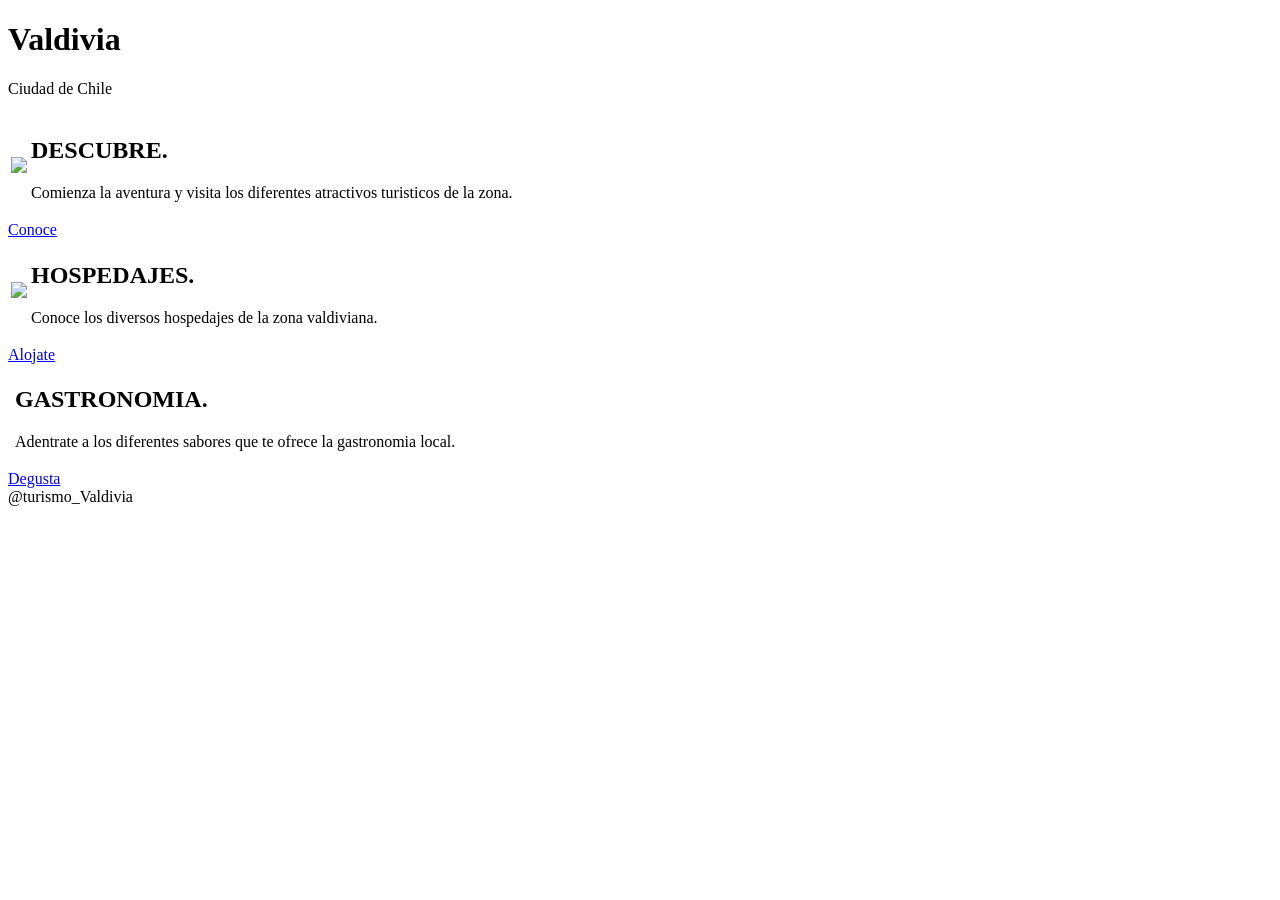
==== Desafio 2/index.html @ 2f35ba6c "se agrega al portafolio el trabajo de Flexbox" ====
<!DOCTYPE html>
<html lang="es">
<head>
    <meta charset="UTF-8">
    <meta name="viewport" content="width=device-width, initial-scale=1.0">
    <link rel="stylesheet" href="styles.css">
    <title>Document</title>
 <link rel="stylesheet" href="/assets/css/styles.css">
</head>
<body>
    <!--Banner-->
    <div class="banner">
        <h1>Valdivia</h1> 
        <p>Ciudad de Chile</p> </div>
 <!--Secciones-->   
        <div class="secciones"
    ><!DOCTYPE html>
<html lang="es">
<head>
    <meta charset="UTF-8">
    <meta name="viewport" content="width=device-width, initial-scale=1.0">
    <title>Document</title>
</head>
<body>
        <div class="descubre"><table>
                <tr>
                    <td>
                        <img src="/assets/img/turismo.jpg" class="imagen">
                    </td>
                    <td>
                        <h2>DESCUBRE.</h2>
                        <p>Comienza la aventura y visita los diferentes atractivos turisticos de la zona.</p>
                      
                    </td>
                </tr>
            </table>
             <a href="/conoce.html" target="_blank">Conoce</a>

        
    
    
    </div>
    <div class="hospedaje"><table>
                <tr>
                    <td>
                        <img src="/assets/img/casa.jpg" class="imagen">
                    </td>
                    <td>
                        <h2>HOSPEDAJES.</h2>
                        <p>Conoce los diversos hospedajes de la zona valdiviana.</p>
                      
                    </td>
                </tr>
            </table>
            <a href="/aloja.html" target="_blank">Alojate</a>
        
        
     
            
        </div>

     <div class="gastronomia"><table>
                <tr>
                    <td>
                        <img src="/assets/img/Gastronomia.png" class="imagen" alt=""> 
                    </td>
                    <td>
                        <h2>GASTRONOMIA.</h2>
                        <p>Adentrate a los diferentes sabores que te ofrece la gastronomia local.</p>
                    </td>
                </tr>
            </table>
            <a href="/degusta.html" target="_blank">Degusta</a>
</div>
</body>
</html></div>
<footer class="redes">@turismo_Valdivia</footer>
</body>
</html>
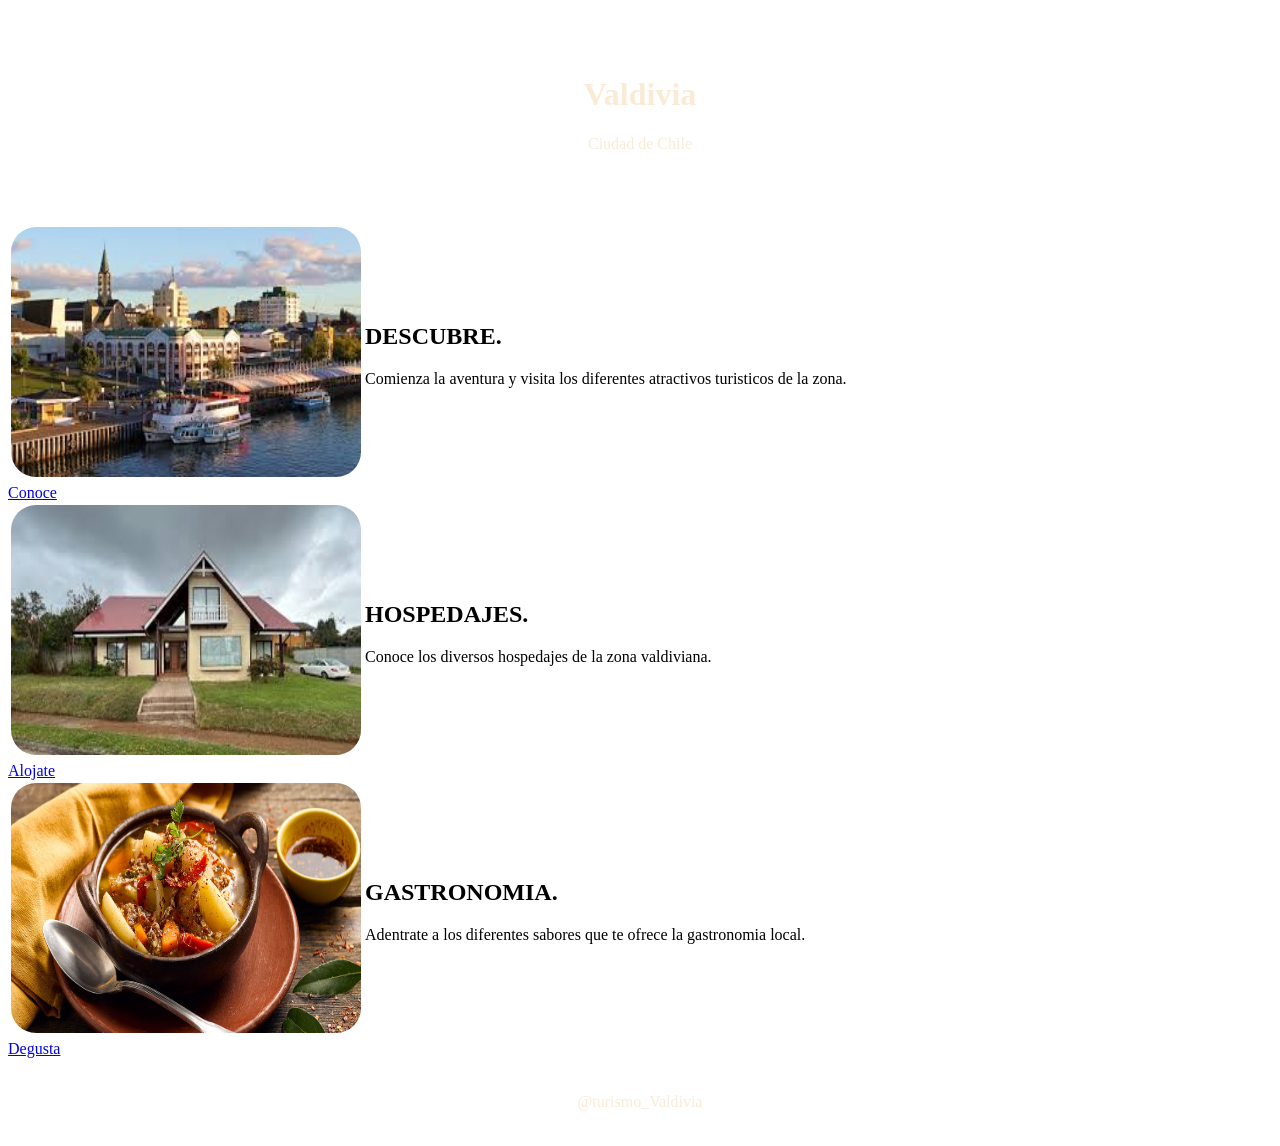
==== commit 18457092: "se reparan rutas de imagenes del desafio 2" ====
--- a/Desafio 2/index.html
+++ b/Desafio 2/index.html
@@ -5,7 +5,7 @@
     <meta name="viewport" content="width=device-width, initial-scale=1.0">
     <link rel="stylesheet" href="styles.css">
     <title>Document</title>
- <link rel="stylesheet" href="/assets/css/styles.css">
+ <link rel="stylesheet" href="assets/css/styles.css">
 </head>
 <body>
     <!--Banner-->
@@ -25,7 +25,7 @@
         <div class="descubre"><table>
                 <tr>
                     <td>
-                        <img src="/assets/img/turismo.jpg" class="imagen">
+                        <img src="assets/img/turismo.jpg" class="imagen">
                     </td>
                     <td>
                         <h2>DESCUBRE.</h2>
@@ -43,7 +43,7 @@
     <div class="hospedaje"><table>
                 <tr>
                     <td>
-                        <img src="/assets/img/casa.jpg" class="imagen">
+                        <img src="assets/img/casa.jpg" class="imagen">
                     </td>
                     <td>
                         <h2>HOSPEDAJES.</h2>
@@ -62,7 +62,7 @@
      <div class="gastronomia"><table>
                 <tr>
                     <td>
-                        <img src="/assets/img/Gastronomia.png" class="imagen" alt=""> 
+                        <img src="assets/img/Gastronomia.png" class="imagen" alt=""> 
                     </td>
                     <td>
                         <h2>GASTRONOMIA.</h2>
--- a/Desafio 2/assets/css/styles.css
+++ b/Desafio 2/assets/css/styles.css
@@ -0,0 +1,26 @@
+.banner{
+    background-image: url(/assets/img/Captura\ de\ pantalla\ \(87\).png);
+    background-size: cover;
+    color: antiquewhite;
+    padding: 40px;
+    margin: 15px;
+    text-align: center;
+}
+ .imagen{
+width: 350px;
+height: 250px;
+border-radius: 25px;
+}
+.texto{background-size:cover;
+    padding: 70px;
+    margin: 15px;
+    text-align: left;
+
+}
+.redes{
+   background-image: url(/assets/img/Captura\ de\ pantalla\ \(87\).png);
+    padding: 20px;
+    margin: 15px;
+    text-align: center;
+    color: antiquewhite
+}
